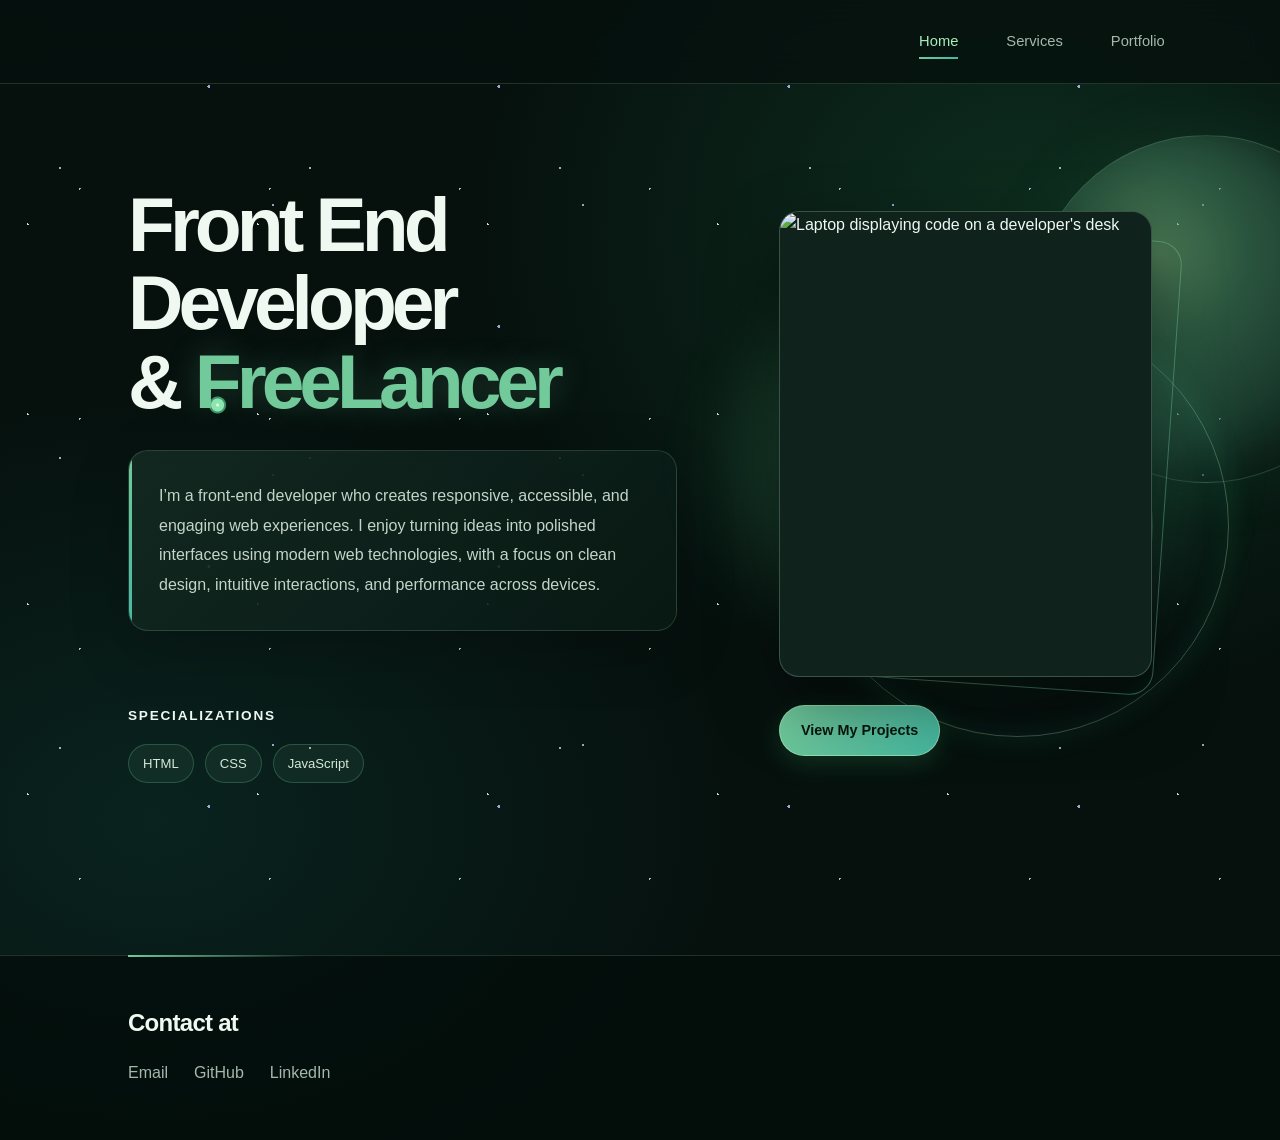
==== index.html @ 4b0b1c2a "Add files via upload" ====
<!DOCTYPE html>
<html lang="en">

<head>
    <meta charset="UTF-8">
    <meta name="viewport" content="width=device-width, initial-scale=1.0">
    <title>Portfolio</title>
    <link rel="stylesheet" href="style.css">
</head>

<body>
    <header>
        <nav class="navbar">
            <ul class="nav-links">
                <li><a href="#" class="active">Home</a></li>
                <li><a href="services.html">Services</a></li>
                <li><a href="portfolio.html">Portfolio</a></li>
            </ul>
        </nav>
    </header>
    <div class="planet-orbit is-orbiting" aria-hidden="true">
        <div class="orbit-track">
            <span class="orbiting-planet"></span>
        </div>
        <div class="secondary-orbit-track">
            <span class="sparkling-planet"></span>
        </div>
    </div>
    <main>
        <section class="hero" id="about">
            <div class="hero-content">

                <h1>
                    Front End Developer<br>
                    & <span>FreeLancer</span>
                </h1>
                <div class="description-card">
                    <p class="description">
                        I’m a front-end developer who creates responsive, accessible, and engaging web experiences.
                        I enjoy turning ideas into polished interfaces using modern web technologies, with a focus on
                        clean design, intuitive interactions, and performance across devices.
                    </p>
                </div><br>
                <p class="skill-title"><b>Specializations</b></p>
               
                <div class="skills">
                    
                    <span>HTML</span>
                    <span>CSS</span>
                    <span>JavaScript</span>
                </div>
            </div>
             
            <div class="hero-image">
            <div class="image-bg"></div>

            <img src="https://images.unsplash.com/photo-1498050108023-c5249f4df085?auto=format&fit=crop&w=1200&q=85" alt="Laptop displaying code on a developer's desk" class="profile-img">
            <div class="hero-buttons">
                <a href="https://github.com/visalnaveen32-V?tab=repositories" target="_blank" rel="noopener noreferrer" class="primary-btn image-btn">
                    View My Projects
                </a>
            </div>

        </section>
    </main>
    <footer class="contact-footer" id="contact">
        <div class="footer-content">

            <h2>Contact at</h2>

            <div class="footer-links">
                <a href="https://mail.google.com/mail/?view=cm&fs=1&to=visalnaveen32@gmail.com" target="_blank" rel="noopener noreferrer">Email</a>
                <a href="https://github.com/visalnaveen32-V" target="_blank" rel="noopener noreferrer">GitHub</a>
                <a href="https://www.linkedin.com/in/visal-velusamy-07ba00378?utm_source=share_via&utm_content=profile&utm_medium=member_android" target="_blank" rel="noopener noreferrer">LinkedIn</a>
            </div>

        </div>
    </footer>
</body>

</html>


<!--replit for web hosting live demo-->
---- style.css ----
* {
    box-sizing: border-box;
    margin: 0;
    padding: 0;
}

:root {
    color-scheme: dark;
    --page: #06110e;
    --surface: rgba(15, 31, 27, 0.82);
    --surface-solid: #10221c;
    --line: rgba(175, 231, 198, 0.16);
    --text: #eff8f1;
    --muted: #a4b9ab;
    --accent: #72c99a;
    --accent-bright: #a8efbd;
    --accent-cool: #45b8a1;
}

html {
    scroll-behavior: smooth;
}

body {
    position: relative;
    isolation: isolate;
    min-height: 100vh;
    overflow-x: hidden;
    background:
        radial-gradient(ellipse at 80% 20%, rgba(37, 133, 83, 0.24), transparent 34rem),
        radial-gradient(ellipse at 12% 72%, rgba(25, 116, 106, 0.18), transparent 36rem),
        var(--page);
    color: var(--text);
    font-family: "Segoe UI", Arial, Helvetica, sans-serif;
    line-height: 1.6;
}

body::before {
    position: fixed;
    z-index: -1;
    inset: 0;
    background-image:
        radial-gradient(circle at 17% 45%, #e1ffe9 0 1px, #8fe8b2 2px 6px, #3c9165 7px 8px, transparent 9px),
        radial-gradient(1px 1px at 12% 18%, rgba(255, 255, 255, 0.85) 99%, transparent),
        radial-gradient(1.5px 1.5px at 72% 36%, rgba(198, 202, 255, 0.8) 99%, transparent),
        radial-gradient(1px 1px at 42% 82%, rgba(255, 255, 255, 0.72) 99%, transparent),
        radial-gradient(1px 1px at 88% 76%, rgba(183, 218, 255, 0.75) 99%, transparent),
        radial-gradient(1px 1px at 24% 58%, rgba(255, 255, 255, 0.65) 99%, transparent);
    background-size: 100% 100%, 230px 190px, 290px 240px, 190px 230px, 310px 270px, 250px 290px;
    content: "";
    pointer-events: none;
    animation: star-drift 24s linear infinite alternate;
}

body::after {
    position: fixed;
    z-index: -1;
    top: 15vh;
    right: -100px;
    width: clamp(190px, 27vw, 360px);
    aspect-ratio: 1;
    border: 1px solid rgba(186, 236, 202, 0.22);
    border-radius: 50%;
    background:
        radial-gradient(circle at 31% 27%, rgba(195, 255, 210, 0.62), transparent 3%),
        radial-gradient(circle at 36% 34%, #7ebc82 0, #447d5d 28%, #244a3b 63%, #0d211d 100%);
    box-shadow: 0 0 70px rgba(58, 169, 105, 0.2), inset -24px -16px 46px rgba(4, 17, 12, 0.68);
    content: "";
    opacity: 0.56;
    pointer-events: none;
    animation: planet-drift 12s ease-in-out infinite alternate;
}

.planet-orbit {
    position: fixed;
    z-index: 0;
    top: 35%;
    right: 4%;
    width: clamp(240px, 33vw, 430px);
    aspect-ratio: 1;
    opacity: 0.9;
    pointer-events: none;
}

.orbit-track {
    position: absolute;
    inset: 0;
    border: 1px solid rgba(168, 239, 189, 0.35);
    border-radius: 50%;
    box-shadow: 0 0 34px rgba(72, 187, 118, 0.14), inset 0 0 34px rgba(69, 184, 161, 0.1);
}

.secondary-orbit-track {
    position: absolute;
    inset: 18%;
    border: 1px solid rgba(168, 239, 189, 0.22);
    border-radius: 50%;
}

.orbiting-planet {
    position: absolute;
    top: -22px;
    left: 50%;
    width: 46px;
    aspect-ratio: 1;
    border: 1px solid rgba(210, 255, 222, 0.75);
    border-radius: 50%;
    background: radial-gradient(circle at 32% 28%, #c6f2bb 0, #71b778 27%, #387653 68%, #18352a 100%);
    box-shadow: 0 0 14px rgba(112, 220, 144, 0.5);
    transform: translateX(-50%);
}

.sparkling-planet {
    position: absolute;
    top: -13px;
    left: 50%;
    width: 28px;
    aspect-ratio: 1;
    border: 1px solid rgba(220, 255, 221, 0.85);
    border-radius: 50%;
    background: radial-gradient(circle at 32% 28%, #f0ffd0 0, #a8df78 28%, #4f9e5a 68%, #1c482c 100%);
    box-shadow: 0 0 12px rgba(144, 232, 124, 0.65);
    transform: translateX(-50%);
}

.planet-orbit .orbit-track {
    animation: orbit-rotate 8s linear infinite;
}

.planet-orbit .secondary-orbit-track {
    animation: orbit-rotate 5s linear infinite reverse;
}

.planet-orbit .sparkling-planet {
    animation: planet-sparkle 1.4s ease-in-out infinite alternate;
}

.navbar {
    position: relative;
    z-index: 2;
    display: flex;
    min-height: 84px;
    align-items: center;
    justify-content: flex-end;
    padding: 18px 9%;
    border-bottom: 1px solid var(--line);
    background: rgba(6, 17, 14, 0.76);
    backdrop-filter: blur(16px);
    animation: header-enter 700ms ease-out both;
}

.nav-links {
    display: flex;
    align-items: center;
    gap: clamp(22px, 4vw, 48px);
    list-style: none;
}

.nav-links li {
    animation: nav-enter 600ms ease-out both;
}

.nav-links li:nth-child(1) { animation-delay: 100ms; }
.nav-links li:nth-child(2) { animation-delay: 180ms; }
.nav-links li:nth-child(3) { animation-delay: 260ms; }

.nav-links a {
    position: relative;
    display: inline-block;
    padding: 8px 0;
    color: var(--muted);
    font-size: 0.92rem;
    text-decoration: none;
    transition: color 220ms ease, transform 220ms ease;
}

.nav-links a::after {
    position: absolute;
    right: 0;
    bottom: 2px;
    left: 0;
    height: 2px;
    background: linear-gradient(90deg, var(--accent), var(--accent-cool));
    content: "";
    transform: scaleX(0);
    transform-origin: right;
    transition: transform 260ms ease;
}

.nav-links a:hover,
.nav-links a.active {
    color: var(--accent-bright);
}

.nav-links a:hover {
    transform: translateY(-2px);
}

.nav-links a:hover::after,
.nav-links a.active::after {
    transform: scaleX(1);
    transform-origin: left;
}

.hero {
    display: flex;
    min-height: calc(100vh - 84px);
    align-items: center;
    justify-content: space-between;
    gap: clamp(48px, 8vw, 110px);
    padding: 76px 10% 92px;
}

.hero-content {
    flex: 1 1 56%;
    max-width: 650px;
    animation: content-enter 850ms 120ms cubic-bezier(0.2, 0.75, 0.25, 1) both;
}

.hero-content h1,
.portfolio-content h1 {
    color: var(--text);
    font-size: clamp(2.8rem, 6vw, 5.15rem);
    font-weight: 700;
    letter-spacing: -0.065em;
    line-height: 1.02;
}

.hero-content h1 span,
.portfolio-content h1 span {
    color: var(--accent);
    text-shadow: 0 0 30px rgba(114, 201, 154, 0.25);
}

.description-card {
    position: relative;
    overflow: hidden;
    margin: 30px 0 24px;
    padding: clamp(20px, 3vw, 30px);
    border: 1px solid var(--line);
    border-radius: 20px;
    background: linear-gradient(135deg, rgba(20, 42, 34, 0.9), rgba(9, 25, 21, 0.88));
    box-shadow: 0 20px 60px rgba(0, 0, 0, 0.2);
    backdrop-filter: blur(16px);
}

.description-card::before {
    position: absolute;
    top: 0;
    bottom: 0;
    left: 0;
    width: 3px;
    background: linear-gradient(var(--accent), var(--accent-cool));
    content: "";
}

.description {
    max-width: 550px;
    margin-bottom: 0;
    color: #c3d5c8;
    font-size: 1rem;
    line-height: 1.85;
}

.skill-title {
    max-width: 350px;
    margin: 25px 0 0;
    color: var(--text);
    font-size: 0.85rem;
    letter-spacing: 0.13em;
    text-transform: uppercase;
}

.skills {
    display: flex;
    flex-wrap: wrap;
    gap: 11px;
    margin-top: 17px;
}

.skills span {
    padding: 8px 14px;
    border: 1px solid rgba(114, 201, 154, 0.26);
    border-radius: 999px;
    background: rgba(114, 201, 154, 0.08);
    color: #d6eadb;
    font-size: 0.82rem;
    transition: color 220ms ease, background 220ms ease, border-color 220ms ease, transform 220ms ease;
}

.skills span:hover {
    transform: translateY(-4px);
    border-color: rgba(114, 201, 154, 0.72);
    background: rgba(114, 201, 154, 0.16);
    color: var(--accent-bright);
}

.skills span:nth-child(2) { transition-delay: 35ms; }
.skills span:nth-child(3) { transition-delay: 70ms; }

.hero-image {
    position: relative;
    display: flex;
    flex: 0 1 390px;
    flex-direction: column;
    align-items: center;
    max-width: 430px;
    animation: image-enter 900ms 250ms cubic-bezier(0.2, 0.75, 0.25, 1) both;
}

.hero-image::before {
    position: absolute;
    z-index: -1;
    top: 12%;
    right: -12%;
    bottom: 19%;
    left: -12%;
    border-radius: 50%;
    background: linear-gradient(135deg, rgba(93, 195, 123, 0.2), rgba(69, 184, 161, 0.16));
    content: "";
    filter: blur(35px);
    animation: glow-drift 7s ease-in-out infinite alternate;
}

.image-bg {
    position: absolute;
    top: 18px;
    right: -16px;
    bottom: 72px;
    left: 16px;
    border: 1px solid rgba(114, 201, 154, 0.5);
    border-radius: 24px;
    transform: rotate(4deg);
    transition: transform 450ms cubic-bezier(0.2, 0.75, 0.25, 1);
}

.hero-image:hover .image-bg {
    transform: rotate(1deg) translateY(-4px);
}

.profile-img {
    position: relative;
    width: 100%;
    aspect-ratio: 4 / 5;
    border: 1px solid rgba(186, 236, 202, 0.24);
    border-radius: 20px;
    background: var(--surface-solid);
    box-shadow: 0 28px 70px rgba(0, 0, 0, 0.42);
    object-fit: cover;
    object-position: center;
    transition: transform 450ms cubic-bezier(0.2, 0.75, 0.25, 1), filter 450ms ease;
}

.hero-image:hover .profile-img {
    transform: translateY(-5px) scale(1.012);
    filter: saturate(1.08);
}

.hero-buttons {
    width: 100%;
    margin-top: 28px;
}

.primary-btn {
    display: inline-flex;
    min-height: 48px;
    align-items: center;
    justify-content: center;
    padding: 13px 21px;
    border: 1px solid rgba(168, 239, 189, 0.65);
    border-radius: 999px;
    background: linear-gradient(120deg, var(--accent), var(--accent-cool));
    box-shadow: 0 8px 24px rgba(54, 153, 96, 0.24);
    color: #07170e;
    font-size: 0.9rem;
    font-weight: 700;
    text-decoration: none;
    transition: transform 220ms ease, box-shadow 220ms ease, filter 220ms ease;
}

.primary-btn:hover {
    transform: translateY(-3px);
    box-shadow: 0 13px 32px rgba(54, 153, 96, 0.34);
    filter: brightness(1.06);
}

.primary-btn:focus-visible,
.nav-links a:focus-visible,
.footer-links a:focus-visible {
    outline: 2px solid var(--accent-bright);
    outline-offset: 4px;
}

.image-btn {
    margin: 0;
}

.contact-footer {
    position: relative;
    margin-top: 55px;
    padding: 48px 10% 54px;
    border-top: 1px solid var(--line);
    background: rgba(3, 13, 10, 0.74);
}

.contact-footer::before {
    position: absolute;
    top: -1px;
    left: 10%;
    width: min(180px, 30%);
    height: 2px;
    background: linear-gradient(90deg, var(--accent), transparent);
    content: "";
}

.contact-footer h2 {
    margin-bottom: 12px;
    color: var(--text);
    font-size: 1.5rem;
    letter-spacing: -0.03em;
}

.footer-links {
    display: flex;
    flex-wrap: wrap;
    gap: 26px;
    margin: 18px 0 0;
}

.footer-links a {
    color: var(--muted);
    text-decoration: none;
    transition: color 200ms ease, transform 200ms ease;
}

.footer-links a:hover {
    transform: translateY(-2px);
    color: var(--accent-bright);
}

.service-card {
    position: relative;
    overflow: hidden;
    margin-bottom: 15px;
    padding: 22px 24px;
    border: 1px solid var(--line);
    border-radius: 18px;
    background: linear-gradient(135deg, rgba(20, 40, 33, 0.92), rgba(9, 24, 20, 0.88));
    box-shadow: 0 12px 35px rgba(0, 0, 0, 0.12);
    transition: transform 260ms ease, border-color 260ms ease, box-shadow 260ms ease;
}

.service-card::after {
    position: absolute;
    top: 0;
    bottom: 0;
    left: 0;
    width: 2px;
    background: linear-gradient(transparent, var(--accent), transparent);
    content: "";
    opacity: 0;
    transition: opacity 260ms ease;
}

.service-card:hover {
    transform: translateY(-5px);
    border-color: rgba(114, 201, 154, 0.42);
    box-shadow: 0 18px 42px rgba(0, 0, 0, 0.24);
}

.service-card:hover::after {
    opacity: 1;
}

.service-card h3 {
    margin-bottom: 8px;
    color: var(--accent);
    font-size: 1.08rem;
}

.service-card p {
    color: #c2d3c8;
    line-height: 1.7;
}

.portfolio-section {
    min-height: calc(100vh - 84px);
    padding: 78px 10% 60px;
}

.portfolio-content {
    width: 100%;
    max-width: 900px;
    animation: content-enter 850ms 120ms cubic-bezier(0.2, 0.75, 0.25, 1) both;
}

.portfolio-content h1 {
    margin-bottom: 35px;
}

.portfolio-content .service-card {
    margin-bottom: 17px;
}

.portfolio-content .skill-title {
    margin-top: 32px;
}

.repo-button {
    display: flex;
    width: 100%;
    justify-content: flex-end;
    margin: 25px 0 20px;
}

@keyframes header-enter {
    from { opacity: 0; transform: translateY(-12px); }
    to { opacity: 1; transform: translateY(0); }
}

@keyframes nav-enter {
    from { opacity: 0; transform: translateY(-8px); }
    to { opacity: 1; transform: translateY(0); }
}

@keyframes content-enter {
    from { opacity: 0; transform: translateY(22px); }
    to { opacity: 1; transform: translateY(0); }
}

@keyframes image-enter {
    from { opacity: 0; transform: translate(20px, 18px) scale(0.98); }
    to { opacity: 1; transform: translate(0, 0) scale(1); }
}

@keyframes glow-drift {
    from { transform: translate3d(-8px, 6px, 0) scale(0.96); }
    to { transform: translate3d(8px, -8px, 0) scale(1.04); }
}

@keyframes star-drift {
    from { background-position: 0 0, 0 0, 0 0, 0 0, 0 0, 0 0; opacity: 0.72; }
    to { background-position: 0 0, 20px -12px, -18px 14px, 12px 18px, -10px -16px, 16px 8px; opacity: 1; }
}

@keyframes planet-drift {
    from { transform: translate3d(0, 0, 0) rotate(-4deg); }
    to { transform: translate3d(-14px, 18px, 0) rotate(4deg); }
}

@keyframes orbit-rotate {
    to { transform: rotate(1turn); }
}

@keyframes planet-sparkle {
    from { filter: brightness(0.9); box-shadow: 0 0 8px rgba(144, 232, 124, 0.45); }
    to { filter: brightness(1.35); box-shadow: 0 0 24px rgba(175, 255, 145, 0.95); }
}

@media (max-width: 900px) {
    .hero {
        gap: 48px;
        padding: 64px 7% 76px;
    }

    .hero-image {
        flex-basis: 330px;
    }

    .portfolio-section {
        padding-right: 7%;
        padding-left: 7%;
    }

    body::after {
        right: -145px;
        opacity: 0.4;
    }
}

@media (max-width: 650px) {
    .navbar {
        min-height: 72px;
        justify-content: center;
        padding: 14px 6%;
    }

    .nav-links {
        width: 100%;
        justify-content: center;
        gap: clamp(20px, 8vw, 36px);
    }

    .hero {
        min-height: 0;
        flex-direction: column;
        gap: 54px;
        padding: 62px 7% 50px;
        text-align: center;
    }

    .hero-content {
        width: 100%;
    }

    .hero-content h1,
    .portfolio-content h1 {
        font-size: clamp(2.6rem, 11vw, 4rem);
    }

    .description-card {
        margin-top: 25px;
        text-align: left;
    }

    .description {
        font-size: 0.95rem;
    }

    .skill-title {
        max-width: none;
        margin-top: 22px;
    }

    .hero-content > .skills,
    .hero-buttons {
        justify-content: center;
    }

    .hero-image {
        width: min(82%, 350px);
        flex-basis: auto;
    }

    .hero-image .skills {
        justify-content: center;
    }

    .contact-footer {
        margin-top: 30px;
        padding: 38px 7% 44px;
        text-align: center;
    }

    .footer-links {
        justify-content: center;
        gap: 22px;
    }

    .portfolio-section {
        min-height: calc(100vh - 72px);
        padding: 60px 7% 45px;
    }

    .portfolio-content h1 {
        margin-bottom: 28px;
    }

    .portfolio-content .service-card {
        text-align: left;
    }

    .repo-button {
        justify-content: center;
    }

    body::after {
        top: 20vh;
        right: -160px;
        width: 240px;
        opacity: 0.3;
    }

    .planet-orbit {
        top: 42%;
        right: -5%;
        width: 190px;
    }
}

@media (prefers-reduced-motion: reduce) {
    *,
    *::before,
    *::after {
        scroll-behavior: auto !important;
        animation-duration: 0.01ms !important;
        animation-iteration-count: 1 !important;
        transition-duration: 0.01ms !important;
    }
}
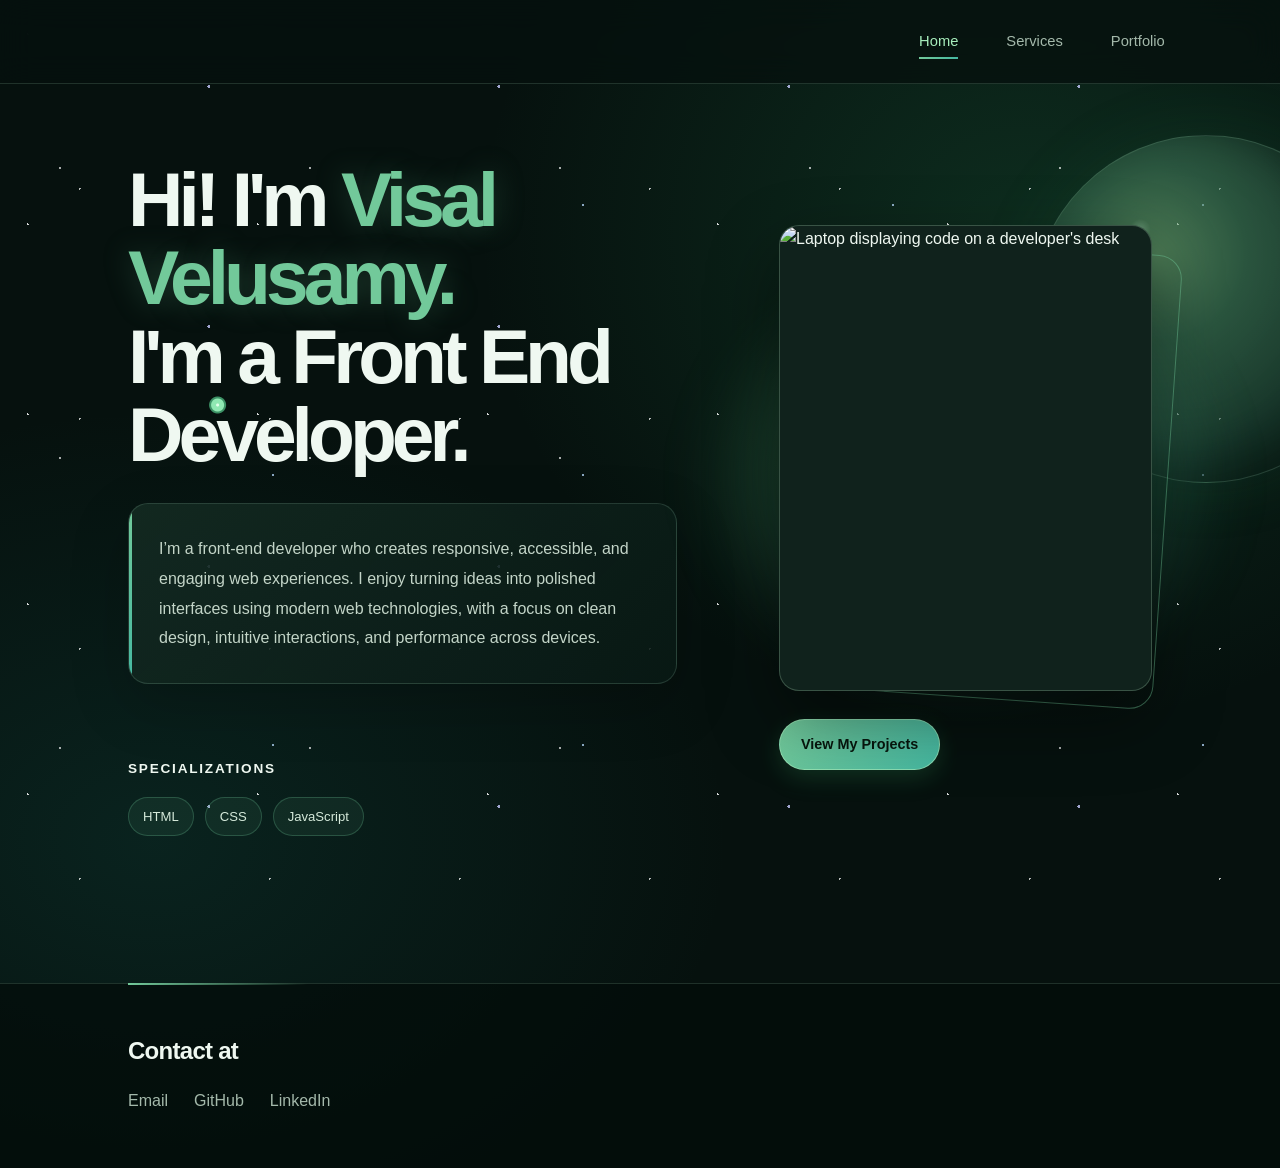
==== commit 7d89feca: "Revise hero section and improve HTML structure Updated hero section with personal introduction and a" ====
--- a/index.html
+++ b/index.html
@@ -18,21 +18,13 @@
             </ul>
         </nav>
     </header>
-    <div class="planet-orbit is-orbiting" aria-hidden="true">
-        <div class="orbit-track">
-            <span class="orbiting-planet"></span>
-        </div>
-        <div class="secondary-orbit-track">
-            <span class="sparkling-planet"></span>
-        </div>
-    </div>
     <main>
         <section class="hero" id="about">
             <div class="hero-content">
 
                 <h1>
-                    Front End Developer<br>
-                    & <span>FreeLancer</span>
+                    Hi! I'm <span>Visal Velusamy.</span><br>
+                    I'm a Front End Developer.
                 </h1>
                 <div class="description-card">
                     <p class="description">
@@ -81,4 +73,4 @@
 </html>
 
 
-<!--replit for web hosting live demo-->+<!--replit for web hosting live demo-->
